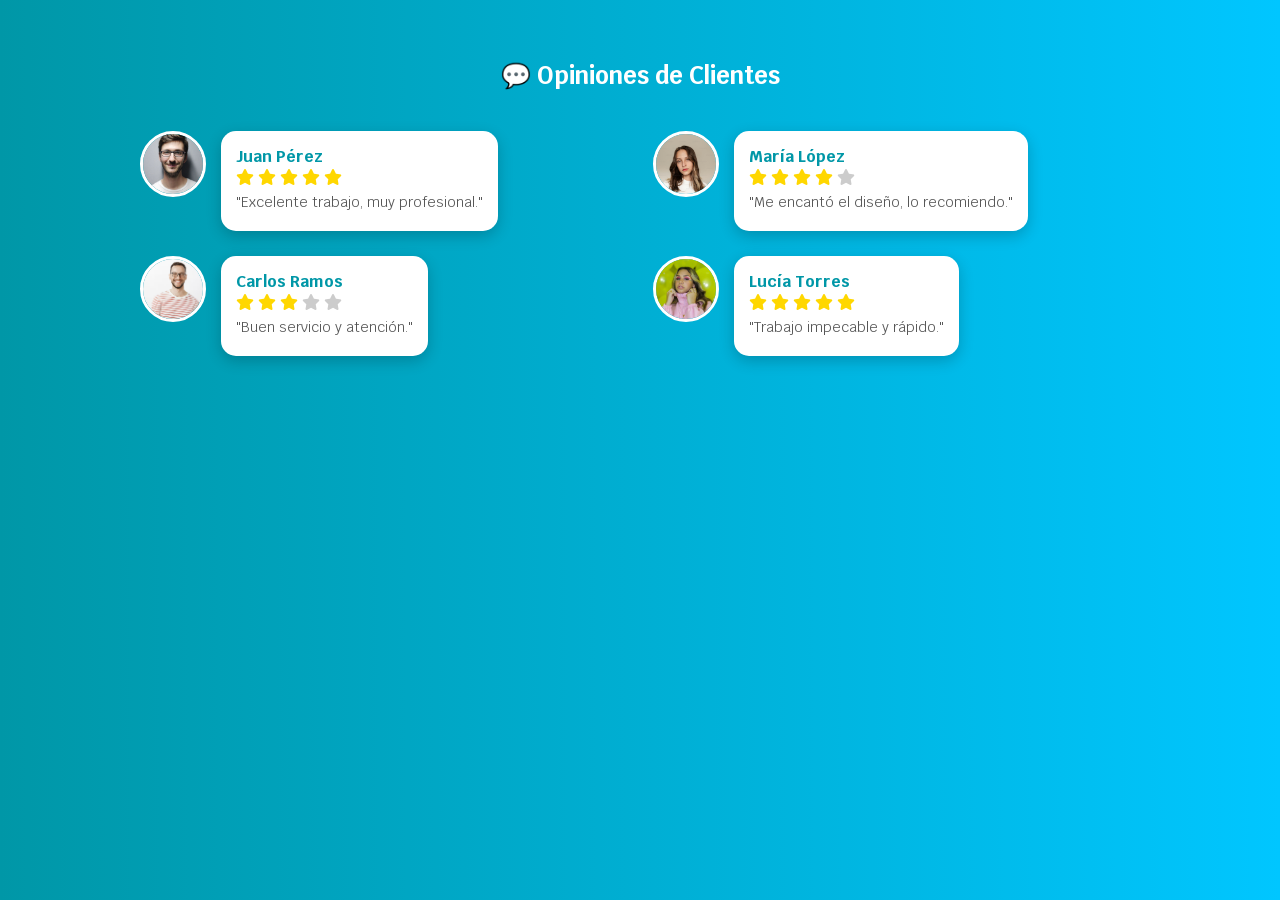
==== clientes.html @ 0daf90bd "primer commit" ====
<!DOCTYPE html>
<html lang="es">
<head>
    <meta charset="UTF-8">
    <title>Clientes</title>
    <meta name="viewport" content="width=device-width, initial-scale=1.0">

    <!-- FUENTE -->
    <link href="https://fonts.googleapis.com/css2?family=Krub:wght@400;700&display=swap" rel="stylesheet">

    <!-- ICONOS -->
    <link rel="stylesheet" href="https://cdnjs.cloudflare.com/ajax/libs/font-awesome/6.5.0/css/all.min.css">

    <style>
        body {
            font-family: 'Krub', sans-serif;
            background: linear-gradient(to right, #0097a7, #00c6ff);
            margin: 0;
        }

        .contenedor {
            max-width: 1000px;
            margin: auto;
            padding: 40px 20px;
        }

        h2 {
            text-align: center;
            color: white;
            margin-bottom: 40px;
        }

        /* GRID */
        .clientes {
            display: grid;
            grid-template-columns: repeat(2, 1fr);
            gap: 25px;
        }

        /* CLIENTE */
        .cliente {
            display: flex;
            align-items: flex-start;
            gap: 15px;
        }

        /* FOTO */
        .cliente img {
            width: 60px;
            height: 60px;
            border-radius: 50%;
            object-fit: cover;
            border: 3px solid white;
        }

        /* BURBUJA */
        .burbuja {
            background: white;
            padding: 15px;
            border-radius: 15px;
            position: relative;
            box-shadow: 0 5px 15px rgba(0,0,0,0.2);
            transition: 0.3s;
        }

        /* PICO */
        .burbuja::after {
            content: "";
            position: absolute;
            left: -10px;
            top: 15px;
            border-width: 10px;
            border-style: solid;
            border-color: transparent white transparent transparent;
        }

        .burbuja:hover {
            transform: scale(1.05);
        }

        /* TEXTO */
        .burbuja h3 {
            margin: 0;
            font-size: 16px;
            color: #0097a7;
        }

        .burbuja p {
            font-size: 14px;
            color: #555;
            margin: 5px 0;
        }

        /* ESTRELLAS */
        .estrellas i {
            color: #ccc;
            cursor: pointer;
            transition: 0.2s;
        }

        .estrellas i.activa {
            color: gold;
        }

        .estrellas i:hover {
            transform: scale(1.2);
        }

        /* RESPONSIVE */
        @media (max-width: 768px) {
            .clientes {
                grid-template-columns: 1fr;
            }
        }
    </style>
</head>

<body>

<div class="contenedor">

    <h2>💬 Opiniones de Clientes</h2>

    <div class="clientes">

        <!-- CLIENTE 1 -->
        <div class="cliente">
            <img src="img/cliente1.jpg">
            <div class="burbuja">
                <h3>Juan Pérez</h3>
                <div class="estrellas" data-rating="5">
                    <i class="fas fa-star" data-value="1"></i>
                    <i class="fas fa-star" data-value="2"></i>
                    <i class="fas fa-star" data-value="3"></i>
                    <i class="fas fa-star" data-value="4"></i>
                    <i class="fas fa-star" data-value="5"></i>
                </div>
                <p>"Excelente trabajo, muy profesional."</p>
            </div>
        </div>

        <!-- CLIENTE 2 -->
        <div class="cliente">
            <img src="img/cliente2.jpg">
            <div class="burbuja">
                <h3>María López</h3>
                <div class="estrellas" data-rating="4">
                    <i class="fas fa-star" data-value="1"></i>
                    <i class="fas fa-star" data-value="2"></i>
                    <i class="fas fa-star" data-value="3"></i>
                    <i class="fas fa-star" data-value="4"></i>
                    <i class="fas fa-star" data-value="5"></i>
                </div>
                <p>"Me encantó el diseño, lo recomiendo."</p>
            </div>
        </div>

        <!-- CLIENTE 3 -->
        <div class="cliente">
            <img src="img/cliente3.jpg">
            <div class="burbuja">
                <h3>Carlos Ramos</h3>
                <div class="estrellas" data-rating="3">
                    <i class="fas fa-star" data-value="1"></i>
                    <i class="fas fa-star" data-value="2"></i>
                    <i class="fas fa-star" data-value="3"></i>
                    <i class="fas fa-star" data-value="4"></i>
                    <i class="fas fa-star" data-value="5"></i>
                </div>
                <p>"Buen servicio y atención."</p>
            </div>
        </div>

        <!-- CLIENTE 4 -->
        <div class="cliente">
            <img src="img/cliente4.jpg">
            <div class="burbuja">
                <h3>Lucía Torres</h3>
                <div class="estrellas" data-rating="5">
                    <i class="fas fa-star" data-value="1"></i>
                    <i class="fas fa-star" data-value="2"></i>
                    <i class="fas fa-star" data-value="3"></i>
                    <i class="fas fa-star" data-value="4"></i>
                    <i class="fas fa-star" data-value="5"></i>
                </div>
                <p>"Trabajo impecable y rápido."</p>
            </div>
        </div>

    </div>

</div>

<!-- JAVASCRIPT ESTRELLAS -->
<script>
document.querySelectorAll('.estrellas').forEach(container => {

    const estrellas = container.querySelectorAll('i');

    /* CARGAR VALOR INICIAL */
    let rating = container.getAttribute('data-rating');

    estrellas.forEach(star => {
        if (star.getAttribute('data-value') <= rating) {
            star.classList.add('activa');
        }

        star.addEventListener('click', () => {
            let valor = star.getAttribute('data-value');

            estrellas.forEach(s => {
                s.classList.remove('activa');
                if (s.getAttribute('data-value') <= valor) {
                    s.classList.add('activa');
                }
            });

            container.setAttribute('data-rating', valor);
        });
    });

});
</script>

</body>
</html>
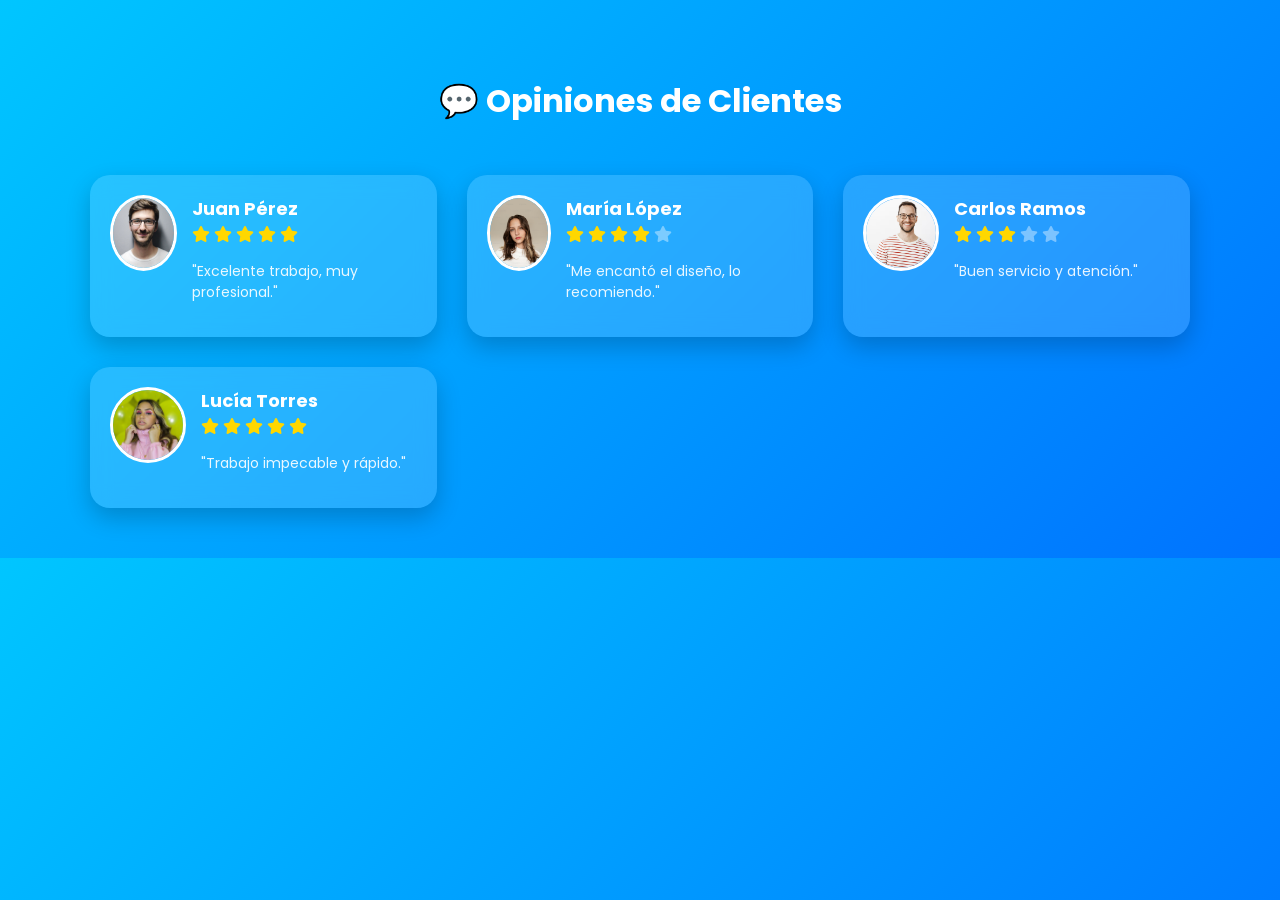
==== commit be43e673: "Actualicé diseño de clientes y mejoras" ====
--- a/clientes.html
+++ b/clientes.html
@@ -1,203 +1,188 @@
 <!DOCTYPE html>
 <html lang="es">
 <head>
-    <meta charset="UTF-8">
-    <title>Clientes</title>
-    <meta name="viewport" content="width=device-width, initial-scale=1.0">
-
-    <!-- FUENTE -->
-    <link href="https://fonts.googleapis.com/css2?family=Krub:wght@400;700&display=swap" rel="stylesheet">
-
-    <!-- ICONOS -->
-    <link rel="stylesheet" href="https://cdnjs.cloudflare.com/ajax/libs/font-awesome/6.5.0/css/all.min.css">
-
-    <style>
-        body {
-            font-family: 'Krub', sans-serif;
-            background: linear-gradient(to right, #0097a7, #00c6ff);
-            margin: 0;
-        }
-
-        .contenedor {
-            max-width: 1000px;
-            margin: auto;
-            padding: 40px 20px;
-        }
-
-        h2 {
-            text-align: center;
-            color: white;
-            margin-bottom: 40px;
-        }
-
-        /* GRID */
-        .clientes {
-            display: grid;
-            grid-template-columns: repeat(2, 1fr);
-            gap: 25px;
-        }
-
-        /* CLIENTE */
-        .cliente {
-            display: flex;
-            align-items: flex-start;
-            gap: 15px;
-        }
-
-        /* FOTO */
-        .cliente img {
-            width: 60px;
-            height: 60px;
-            border-radius: 50%;
-            object-fit: cover;
-            border: 3px solid white;
-        }
-
-        /* BURBUJA */
-        .burbuja {
-            background: white;
-            padding: 15px;
-            border-radius: 15px;
-            position: relative;
-            box-shadow: 0 5px 15px rgba(0,0,0,0.2);
-            transition: 0.3s;
-        }
-
-        /* PICO */
-        .burbuja::after {
-            content: "";
-            position: absolute;
-            left: -10px;
-            top: 15px;
-            border-width: 10px;
-            border-style: solid;
-            border-color: transparent white transparent transparent;
-        }
-
-        .burbuja:hover {
-            transform: scale(1.05);
-        }
-
-        /* TEXTO */
-        .burbuja h3 {
-            margin: 0;
-            font-size: 16px;
-            color: #0097a7;
-        }
-
-        .burbuja p {
-            font-size: 14px;
-            color: #555;
-            margin: 5px 0;
-        }
-
-        /* ESTRELLAS */
-        .estrellas i {
-            color: #ccc;
-            cursor: pointer;
-            transition: 0.2s;
-        }
-
-        .estrellas i.activa {
-            color: gold;
-        }
-
-        .estrellas i:hover {
-            transform: scale(1.2);
-        }
-
-        /* RESPONSIVE */
-        @media (max-width: 768px) {
-            .clientes {
-                grid-template-columns: 1fr;
-            }
-        }
-    </style>
+<meta charset="UTF-8">
+<title>Clientes</title>
+<meta name="viewport" content="width=device-width, initial-scale=1.0">
+
+<link href="https://fonts.googleapis.com/css2?family=Poppins:wght@300;500;700&display=swap" rel="stylesheet">
+<link rel="stylesheet" href="https://cdnjs.cloudflare.com/ajax/libs/font-awesome/6.5.0/css/all.min.css">
+
+<style>
+
+body {
+    font-family: 'Poppins', sans-serif;
+    background: linear-gradient(135deg, #00c6ff, #0072ff);
+    margin: 0;
+}
+
+/* CONTENEDOR */
+.contenedor {
+    max-width: 1100px;
+    margin: auto;
+    padding: 50px 20px;
+}
+
+h2 {
+    text-align: center;
+    color: white;
+    margin-bottom: 50px;
+    font-size: 32px;
+}
+
+/* GRID */
+.clientes {
+    display: grid;
+    grid-template-columns: repeat(auto-fit, minmax(300px, 1fr));
+    gap: 30px;
+}
+
+/* TARJETA */
+.cliente {
+    display: flex;
+    gap: 15px;
+    align-items: flex-start;
+
+    backdrop-filter: blur(10px);
+    background: rgba(255,255,255,0.15);
+    border-radius: 20px;
+    padding: 20px;
+
+    box-shadow: 0 10px 25px rgba(0,0,0,0.2);
+    transition: 0.3s;
+}
+
+.cliente:hover {
+    transform: translateY(-10px) scale(1.02);
+}
+
+/* FOTO */
+.cliente img {
+    width: 70px;
+    height: 70px;
+    border-radius: 50%;
+    border: 3px solid white;
+    object-fit: cover;
+    transition: 0.3s;
+}
+
+.cliente:hover img {
+    transform: scale(1.1) rotate(3deg);
+}
+
+/* BURBUJA */
+.burbuja {
+    color: white;
+}
+
+.burbuja h3 {
+    margin: 0;
+    font-size: 18px;
+}
+
+.burbuja p {
+    font-size: 14px;
+    opacity: 0.9;
+}
+
+/* ESTRELLAS */
+.estrellas i {
+    color: rgba(255,255,255,0.4);
+    cursor: pointer;
+    transition: 0.2s;
+}
+
+.estrellas i.activa {
+    color: gold;
+}
+
+.estrellas i:hover {
+    transform: scale(1.3);
+}
+
+/* EFECTO HOVER EN GRUPO */
+.estrellas i:hover ~ i {
+    color: rgba(255,255,255,0.4);
+}
+
+</style>
 </head>
 
 <body>
 
 <div class="contenedor">
-
-    <h2>💬 Opiniones de Clientes</h2>
-
-    <div class="clientes">
-
-        <!-- CLIENTE 1 -->
-        <div class="cliente">
-            <img src="img/cliente1.jpg">
-            <div class="burbuja">
-                <h3>Juan Pérez</h3>
-                <div class="estrellas" data-rating="5">
-                    <i class="fas fa-star" data-value="1"></i>
-                    <i class="fas fa-star" data-value="2"></i>
-                    <i class="fas fa-star" data-value="3"></i>
-                    <i class="fas fa-star" data-value="4"></i>
-                    <i class="fas fa-star" data-value="5"></i>
-                </div>
-                <p>"Excelente trabajo, muy profesional."</p>
-            </div>
-        </div>
-
-        <!-- CLIENTE 2 -->
-        <div class="cliente">
-            <img src="img/cliente2.jpg">
-            <div class="burbuja">
-                <h3>María López</h3>
-                <div class="estrellas" data-rating="4">
-                    <i class="fas fa-star" data-value="1"></i>
-                    <i class="fas fa-star" data-value="2"></i>
-                    <i class="fas fa-star" data-value="3"></i>
-                    <i class="fas fa-star" data-value="4"></i>
-                    <i class="fas fa-star" data-value="5"></i>
-                </div>
-                <p>"Me encantó el diseño, lo recomiendo."</p>
-            </div>
-        </div>
-
-        <!-- CLIENTE 3 -->
-        <div class="cliente">
-            <img src="img/cliente3.jpg">
-            <div class="burbuja">
-                <h3>Carlos Ramos</h3>
-                <div class="estrellas" data-rating="3">
-                    <i class="fas fa-star" data-value="1"></i>
-                    <i class="fas fa-star" data-value="2"></i>
-                    <i class="fas fa-star" data-value="3"></i>
-                    <i class="fas fa-star" data-value="4"></i>
-                    <i class="fas fa-star" data-value="5"></i>
-                </div>
-                <p>"Buen servicio y atención."</p>
-            </div>
-        </div>
-
-        <!-- CLIENTE 4 -->
-        <div class="cliente">
-            <img src="img/cliente4.jpg">
-            <div class="burbuja">
-                <h3>Lucía Torres</h3>
-                <div class="estrellas" data-rating="5">
-                    <i class="fas fa-star" data-value="1"></i>
-                    <i class="fas fa-star" data-value="2"></i>
-                    <i class="fas fa-star" data-value="3"></i>
-                    <i class="fas fa-star" data-value="4"></i>
-                    <i class="fas fa-star" data-value="5"></i>
-                </div>
-                <p>"Trabajo impecable y rápido."</p>
-            </div>
-        </div>
-
-    </div>
-
-</div>
-
-<!-- JAVASCRIPT ESTRELLAS -->
+<h2>💬 Opiniones de Clientes</h2>
+
+<div class="clientes">
+
+<!-- CLIENTE -->
+<div class="cliente">
+    <img src="img/cliente1.jpg">
+    <div class="burbuja">
+        <h3>Juan Pérez</h3>
+        <div class="estrellas" data-rating="5">
+            <i class="fas fa-star" data-value="1"></i>
+            <i class="fas fa-star" data-value="2"></i>
+            <i class="fas fa-star" data-value="3"></i>
+            <i class="fas fa-star" data-value="4"></i>
+            <i class="fas fa-star" data-value="5"></i>
+        </div>
+        <p>"Excelente trabajo, muy profesional."</p>
+    </div>
+</div>
+
+<div class="cliente">
+    <img src="img/cliente2.jpg">
+    <div class="burbuja">
+        <h3>María López</h3>
+        <div class="estrellas" data-rating="4">
+            <i class="fas fa-star" data-value="1"></i>
+            <i class="fas fa-star" data-value="2"></i>
+            <i class="fas fa-star" data-value="3"></i>
+            <i class="fas fa-star" data-value="4"></i>
+            <i class="fas fa-star" data-value="5"></i>
+        </div>
+        <p>"Me encantó el diseño, lo recomiendo."</p>
+    </div>
+</div>
+
+<div class="cliente">
+    <img src="img/cliente3.jpg">
+    <div class="burbuja">
+        <h3>Carlos Ramos</h3>
+        <div class="estrellas" data-rating="3">
+            <i class="fas fa-star" data-value="1"></i>
+            <i class="fas fa-star" data-value="2"></i>
+            <i class="fas fa-star" data-value="3"></i>
+            <i class="fas fa-star" data-value="4"></i>
+            <i class="fas fa-star" data-value="5"></i>
+        </div>
+        <p>"Buen servicio y atención."</p>
+    </div>
+</div>
+
+<div class="cliente">
+    <img src="img/cliente4.jpg">
+    <div class="burbuja">
+        <h3>Lucía Torres</h3>
+        <div class="estrellas" data-rating="5">
+            <i class="fas fa-star" data-value="1"></i>
+            <i class="fas fa-star" data-value="2"></i>
+            <i class="fas fa-star" data-value="3"></i>
+            <i class="fas fa-star" data-value="4"></i>
+            <i class="fas fa-star" data-value="5"></i>
+        </div>
+        <p>"Trabajo impecable y rápido."</p>
+    </div>
+</div>
+
+</div>
+</div>
+
 <script>
 document.querySelectorAll('.estrellas').forEach(container => {
 
     const estrellas = container.querySelectorAll('i');
-
-    /* CARGAR VALOR INICIAL */
     let rating = container.getAttribute('data-rating');
 
     estrellas.forEach(star => {
@@ -225,5 +210,3 @@
 </body>
 </html>
 
-
-
